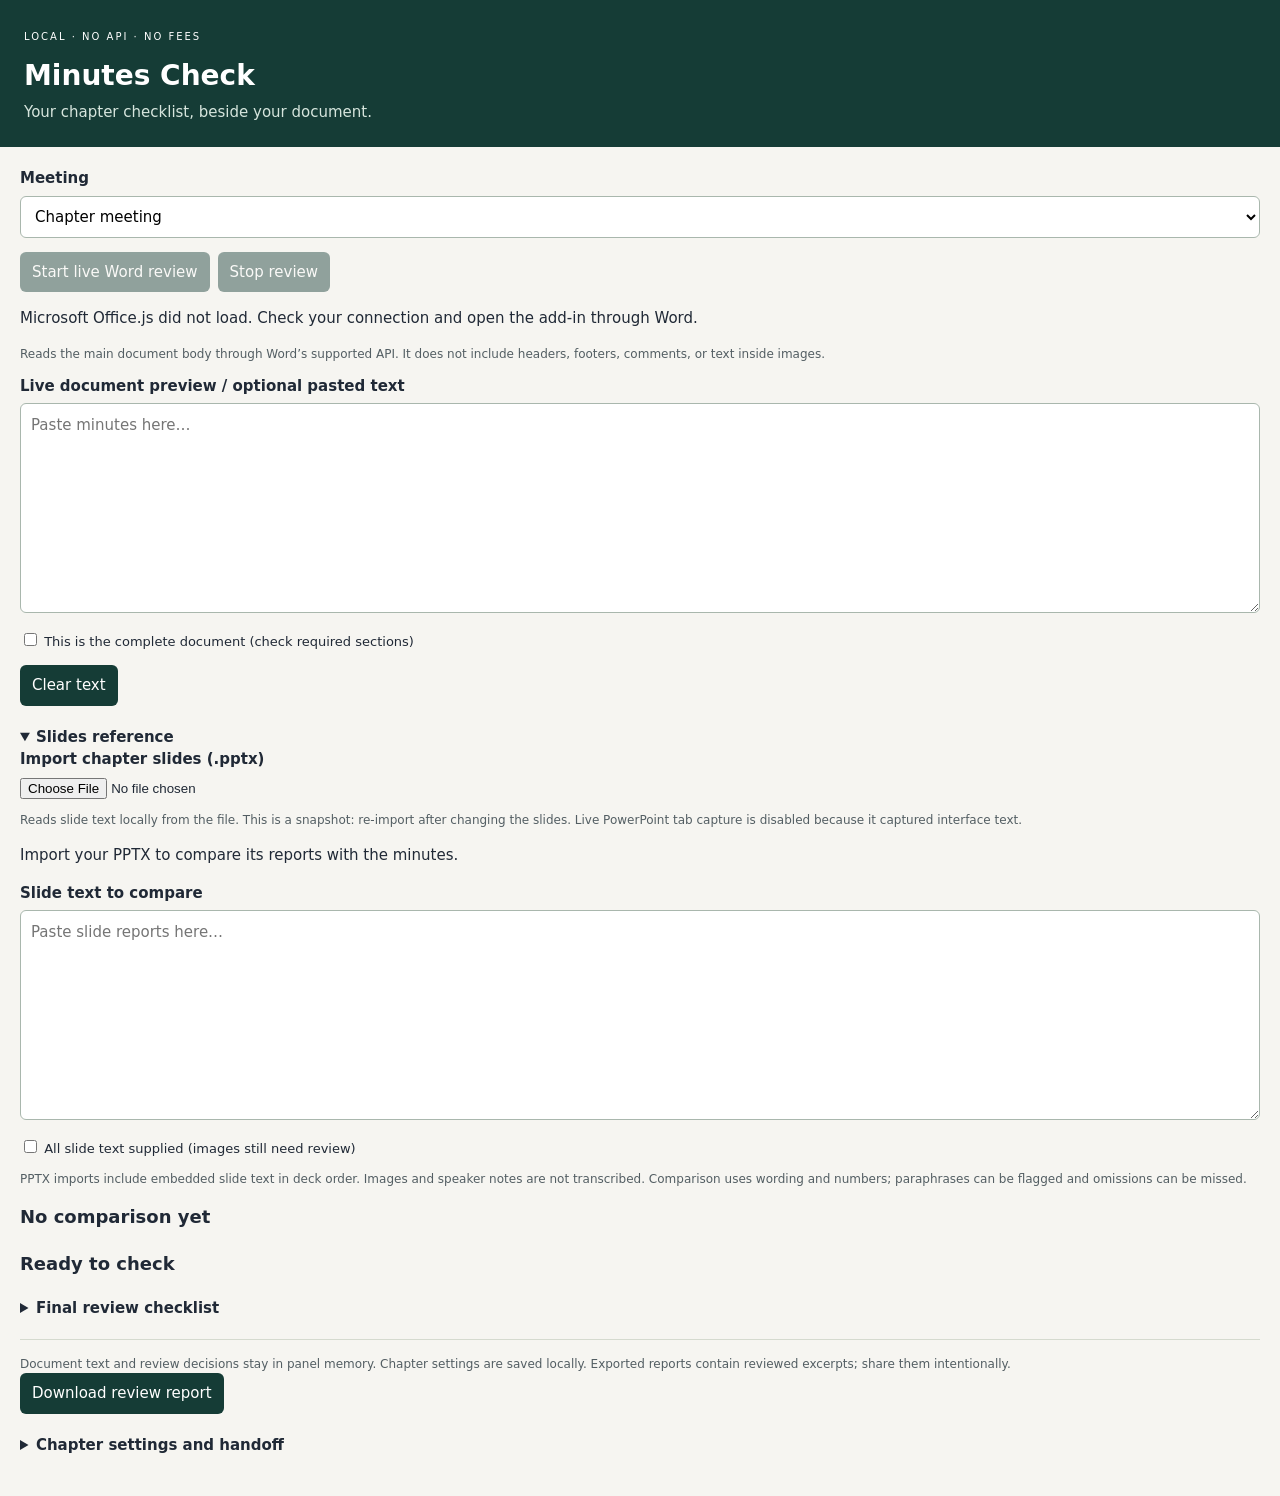
==== word.html @ d114d367 "Add files via upload" ====
<!doctype html>
<html lang="en"><head><meta charset="utf-8"><meta name="viewport" content="width=device-width,initial-scale=1"><title>Minutes Check for Word</title><link rel="stylesheet" href="panel.css"><script src="https://appsforoffice.microsoft.com/lib/1/hosted/office.js"></script></head>
<body data-host="word"><header><small>LOCAL · NO API · NO FEES</small><h1>Minutes Check</h1><p>Your chapter checklist, beside your document.</p></header>
<main>
<label for="type">Meeting</label><select id="type"><option value="chapter">Chapter meeting</option><option value="officer">Officer meeting</option></select>
<div hidden><button id="refresh"></button><select id="minutesTab"></select><select id="slidesTab"></select><button id="frames" hidden></button><p id="frameStatus"></p><button id="revoke"></button></div>
<div class="buttons"><button id="connect">Start live Word review</button><button id="stop" disabled>Stop review</button></div>
<p id="status" role="status">Waiting for Word…</p>
<p class="hint">Reads the main document body through Word’s supported API. It does not include headers, footers, comments, or text inside images.</p>
<label for="draft">Live document preview / optional pasted text</label><textarea id="draft" spellcheck="true" placeholder="Paste minutes here…"></textarea>
<label class="check"><input type="checkbox" id="full"> This is the complete document (check required sections)</label>
<div class="buttons"><button id="clear">Clear text</button></div>
<details open><summary>Slides reference</summary><label for="deckFile">Import chapter slides (.pptx)</label><input id="deckFile" type="file" accept=".pptx"><p class="hint">Reads slide text locally from the file. This is a snapshot: re-import after changing the slides. Live PowerPoint tab capture is disabled because it captured interface text.</p><p id="slidesStatus" role="status">Import your PPTX to compare its reports with the minutes.</p>
<label for="slides">Slide text to compare</label><textarea id="slides" placeholder="Paste slide reports here…"></textarea>
<label class="check"><input type="checkbox" id="slidesFull"> All slide text supplied (images still need review)</label>
<p class="hint">PPTX imports include embedded slide text in deck order. Images and speaker notes are not transcribed. Comparison uses wording and numbers; paraphrases can be flagged and omissions can be missed.</p>
<h2 id="comparisonStatus" aria-live="polite">No comparison yet</h2><div id="comparison"></div></details>
<h2 id="summary" aria-live="polite">Ready to check</h2><div id="issues"></div>
<details><summary>Final review checklist</summary><ul><li>Confirm the meeting date, opening and closing times.</li><li>Verify names and emails against the current roster.</li><li>Compare reports with the slides, including paper chapter reports.</li><li>Record actual motions, outcomes, and conditions.</li><li>Confirm TKE, Joe, and Jerry selections and update the slides.</li><li>For activities, follow the date-and-time detail limits.</li></ul><p>This checker cannot verify facts, attendance, completeness against slides, or every grammar issue. Review flags in context. Only the correction you explicitly approve is applied in Word.</p></details>
<footer>Document text and review decisions stay in panel memory. Chapter settings are saved locally. Exported reports contain reviewed excerpts; share them intentionally.</footer>
</main><script type="module" src="panel.js"></script></body></html>
---- panel.css ----
:root{font:15px/1.5 system-ui,sans-serif;color:#202936;background:#f6f5f1}body{margin:0}header{background:#153c36;color:white;padding:24px}small{font-size:10px;letter-spacing:2px}h1{margin:8px 0 0;font-size:28px}header p{margin:4px 0 0;color:#d6e5dd}main{padding:20px}label{display:block;font-weight:600;margin-bottom:6px}select,textarea{box-sizing:border-box;width:100%;font:inherit;border:1px solid #a9b7ad;border-radius:6px;background:white;padding:10px}textarea{height:210px;resize:vertical}button{font:inherit;background:#153c36;color:white;border:0;padding:9px 12px;border-radius:6px;cursor:pointer}button:disabled{opacity:.45;cursor:default}.buttons{display:flex;gap:8px;margin:14px 0}.hint,footer{font-size:12px;color:#535e63}.check{font-size:13px;font-weight:400;margin:10px 0}h2{font-size:18px}.issue{border-top:1px solid #d5dacf;padding:13px 0}.issue strong{color:#70480c}.issue p{margin:5px 0}.issue blockquote{margin:8px 0;padding:7px 10px;border-left:3px solid #bfaa83;background:#eeece5;font-size:13px;overflow-wrap:anywhere}details{margin:20px 0}summary{cursor:pointer;font-weight:600}footer{border-top:1px solid #d5dacf;padding-top:15px}button:focus-visible,textarea:focus-visible,select:focus-visible{outline:3px solid #c69d40;outline-offset:2px}
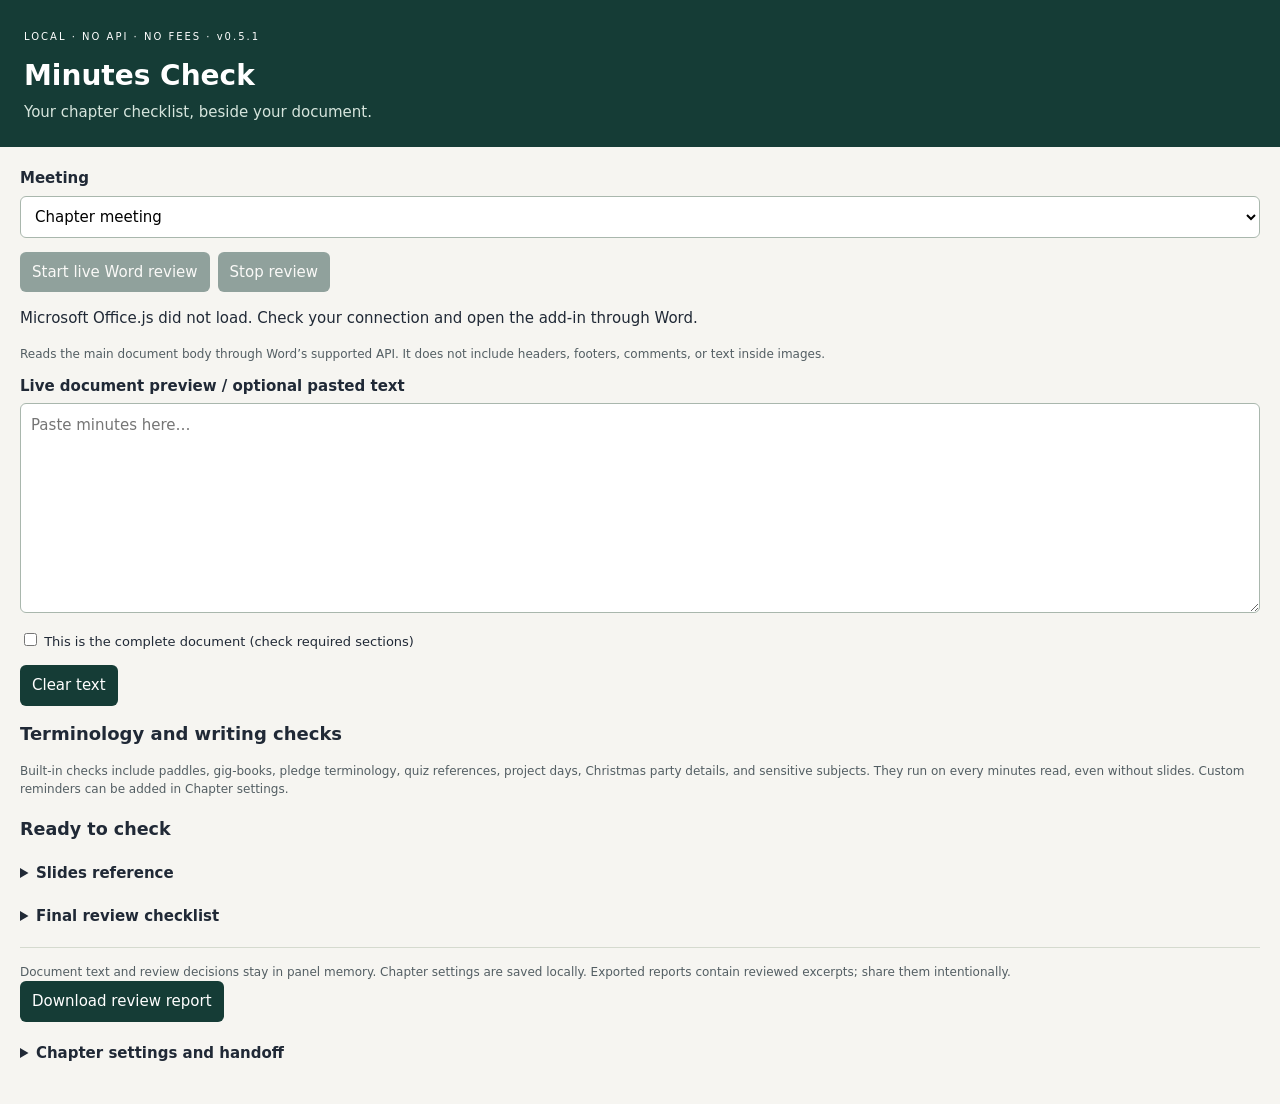
==== commit 94c1671f: "Add files via upload" ====
--- a/word.html
+++ b/word.html
@@ -1,6 +1,6 @@
 <!doctype html>
 <html lang="en"><head><meta charset="utf-8"><meta name="viewport" content="width=device-width,initial-scale=1"><title>Minutes Check for Word</title><link rel="stylesheet" href="panel.css"><script src="https://appsforoffice.microsoft.com/lib/1/hosted/office.js"></script></head>
-<body data-host="word"><header><small>LOCAL · NO API · NO FEES</small><h1>Minutes Check</h1><p>Your chapter checklist, beside your document.</p></header>
+<body data-host="word"><header><small>LOCAL · NO API · NO FEES · v0.5.1</small><h1>Minutes Check</h1><p>Your chapter checklist, beside your document.</p></header>
 <main>
 <label for="type">Meeting</label><select id="type"><option value="chapter">Chapter meeting</option><option value="officer">Officer meeting</option></select>
 <div hidden><button id="refresh"></button><select id="minutesTab"></select><select id="slidesTab"></select><button id="frames" hidden></button><p id="frameStatus"></p><button id="revoke"></button></div>
@@ -10,12 +10,12 @@
 <label for="draft">Live document preview / optional pasted text</label><textarea id="draft" spellcheck="true" placeholder="Paste minutes here…"></textarea>
 <label class="check"><input type="checkbox" id="full"> This is the complete document (check required sections)</label>
 <div class="buttons"><button id="clear">Clear text</button></div>
-<details open><summary>Slides reference</summary><label for="deckFile">Import chapter slides (.pptx)</label><input id="deckFile" type="file" accept=".pptx"><p class="hint">Reads slide text locally from the file. This is a snapshot: re-import after changing the slides. Live PowerPoint tab capture is disabled because it captured interface text.</p><p id="slidesStatus" role="status">Import your PPTX to compare its reports with the minutes.</p>
+<section aria-label="Terminology and writing checks"><h2>Terminology and writing checks</h2><p class="hint">Built-in checks include paddles, gig-books, pledge terminology, quiz references, project days, Christmas party details, and sensitive subjects. They run on every minutes read, even without slides. Custom reminders can be added in Chapter settings.</p><h3 id="summary" aria-live="polite">Ready to check</h3><div id="issues"></div></section>
+<details><summary>Slides reference</summary><label for="deckFile">Import chapter slides (.pptx)</label><input id="deckFile" type="file" accept=".pptx"><p class="hint">Reads slide text locally from the file. This is a snapshot: re-import after changing the slides. Live PowerPoint tab capture is disabled because it captured interface text.</p><p id="slidesStatus" role="status">Import your PPTX to compare its reports with the minutes.</p>
 <label for="slides">Slide text to compare</label><textarea id="slides" placeholder="Paste slide reports here…"></textarea>
 <label class="check"><input type="checkbox" id="slidesFull"> All slide text supplied (images still need review)</label>
 <p class="hint">PPTX imports include embedded slide text in deck order. Images and speaker notes are not transcribed. Comparison uses wording and numbers; paraphrases can be flagged and omissions can be missed.</p>
 <h2 id="comparisonStatus" aria-live="polite">No comparison yet</h2><div id="comparison"></div></details>
-<h2 id="summary" aria-live="polite">Ready to check</h2><div id="issues"></div>
 <details><summary>Final review checklist</summary><ul><li>Confirm the meeting date, opening and closing times.</li><li>Verify names and emails against the current roster.</li><li>Compare reports with the slides, including paper chapter reports.</li><li>Record actual motions, outcomes, and conditions.</li><li>Confirm TKE, Joe, and Jerry selections and update the slides.</li><li>For activities, follow the date-and-time detail limits.</li></ul><p>This checker cannot verify facts, attendance, completeness against slides, or every grammar issue. Review flags in context. Only the correction you explicitly approve is applied in Word.</p></details>
 <footer>Document text and review decisions stay in panel memory. Chapter settings are saved locally. Exported reports contain reviewed excerpts; share them intentionally.</footer>
-</main><script type="module" src="panel.js"></script></body></html>
+</main><script type="module" src="panel.js?v=0.5.1"></script></body></html>
